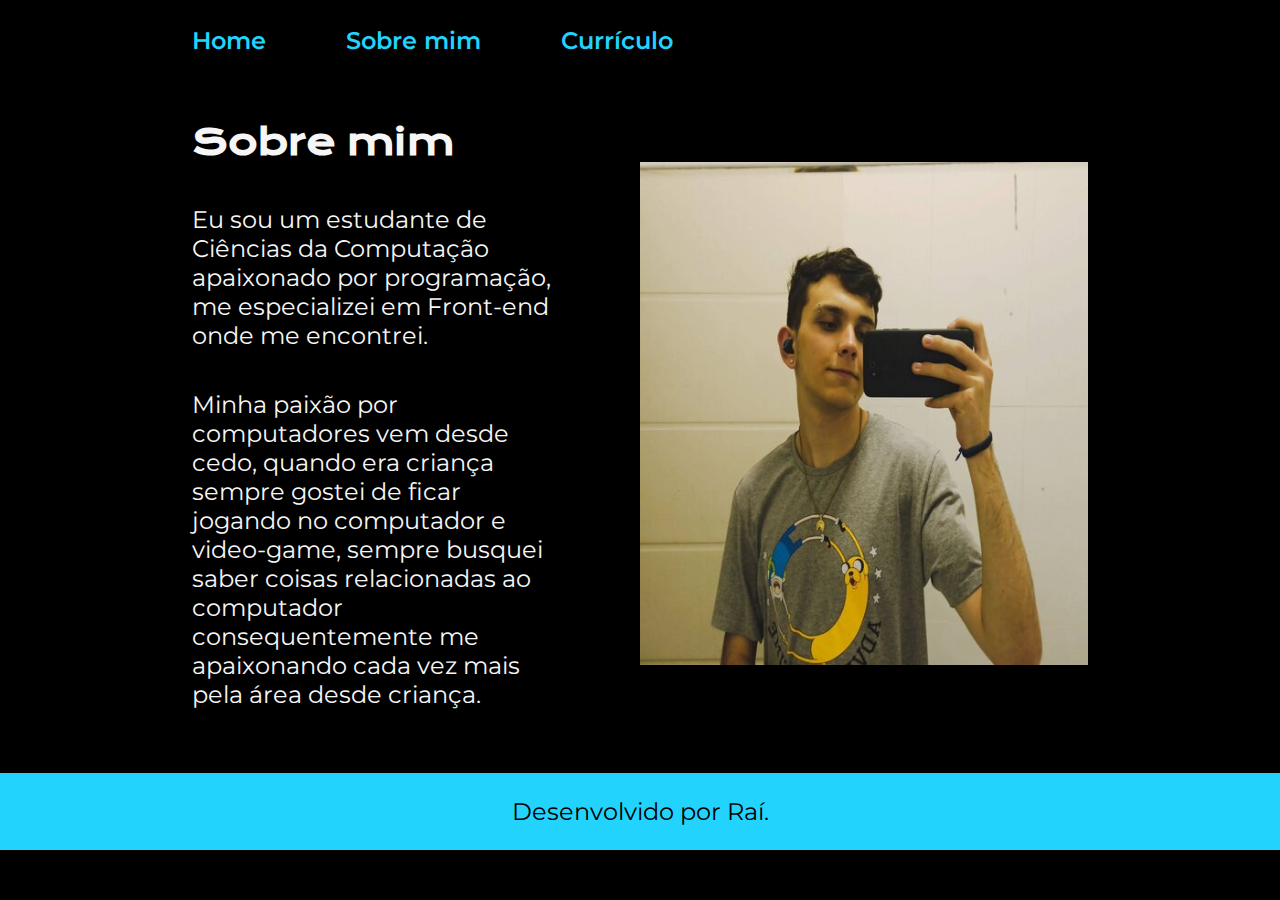
==== about.html @ 9e21d59a "initial commit" ====
<!DOCTYPE html>
<html lang="pt-br">
<head>
  <meta charset="UTF-8">
  <meta name="viewport" content="width=device-width, initial-scale=1.0">
  <link rel="stylesheet" href="./styles/style.css">
  <title>Sobre mim</title>
</head>
<body>
  <!-- Cabeçalho -->
  <header class="cabecalho">
    <!-- navegar entre as paginas, usada na maioria das vezes no header -->
    <nav class="cabecalho__menu">
      <a class="cabecalho__menu__link" href="index.html">Home</a>
      <a class="cabecalho__menu__link" href="about.html">Sobre mim</a>
      <a class="cabecalho__menu__link" href="curriculo.html">Currículo</a>
    </nav>
  </header>
  <main class="apresentacao">
    <section class="apresentacao__conteudo">
      <h1 class="apresentacao__conteudo__titulo">Sobre mim</h1>
      <p class="apresentacao__conteudo__texto">Eu sou um estudante de Ciências da Computação apaixonado por programação, me especializei em Front-end onde me encontrei.</p>
      <p class="apresentacao__conteudo__texto">Minha paixão por computadores vem desde cedo, quando era criança sempre gostei de ficar jogando no computador e video-game, sempre busquei saber coisas relacionadas ao computador consequentemente me apaixonando cada vez mais pela área desde criança.</p>
    </section>
    <img class="apresentacao__img" src="./assets/img.jpg" alt="Foto do Raí Joia no espelho">
  </main>
  <!-- Rodapé -->
  <footer class="rodape">
    <p>Desenvolvido por Raí.</p>
  </footer>
</body>
</html>
---- styles/style.css ----
/* Fonte */
@import url('https://fonts.googleapis.com/css2?family=Krona+One&family=Montserrat:wght@400;600&display=swap');

/* Variável no CSS */
/* OBS: Quando for utilizar a variável, colocar var()
EXEMPLO: body {
  background-color: var(--cor-primaria);
}
*/
:root {
  /* Cores */
  --cor-primaria: #000000;
  --cor-secundaria: #F6F6F6;
  --cor-terciaria: #22D4FD;
  --cor-hover: #272727;

  /* Fontes */
  --fonte-primaria: 'Krona One', sans-serif;
  --fonte-secundaria: 'Montserrat', sans-serif;
}

/* Reset CSS */
* {
  margin: 0;
  padding: 0;
}

/* Página */
body {
  /* Usando 100% da tela */
  /* height: 100vh; */

  /* Usado para fazer com que os elementos não ultrapassem o tamanho do body */
  box-sizing: border-box;

  background-color: var(--cor-primaria);
  color: var(--cor-secundaria);
}

.cabecalho {
  padding:  2% 0% 0% 15%;
}

.cabecalho__menu {
  display: flex;
  gap: 80px;
}

.cabecalho__menu__link {
  font-family: var(--fonte-secundaria);
  font-size: 1.5rem;
  font-weight: 600;
  color: var(--cor-terciaria);

  /* Tirando o sublinhado */
  text-decoration: none;
}

.apresentacao {
  /* margin: 10% 15%; */
  padding: 5% 15%;

  /* Colocando display flex no container para usar o flexbox */
  display: flex;

  /* Usando o flexbox */
  align-items: center;
  justify-content: space-between;
  gap: 82px;
}

.apresentacao__conteudo {
  width: 50%;

  /* Adicionando o flexbox */
  display: flex;

  /* Deixando o conteúdo em coluna com o flexbox */
  flex-direction: column;

  /* Adicionando espaçamento entre as tags com o flexbox */
  gap: 40px;
}

.apresentacao__conteudo__titulo {
  font-size: 2.25rem;
  font-family: var(--fonte-primaria);
}

.titulo-destaque {
  color: var(--cor-terciaria);
}

.apresentacao__conteudo__texto {
  font-size: 1.5rem;
  font-family: var(--fonte-secundaria);
}

.apresentacao__conteudo__texto a {
  text-decoration: none;
  color: var(--cor-terciaria);
}

.apresentacao__conteudo__lista {
  color: var(--cor-secundaria);
}

.apresentacao__conteudo__texto ul {
  display: flex;
  gap: 20px;
  flex-direction: column;
}

.apresentacao__links {
  /* Atribuindo o flexbox */
  display: flex;

  /* Centralizando na vertical, pois o flex direction está em column */
  align-items: center; 

  /* Deixando em coluna */
  flex-direction: column; 

  /* Usando o flexbox */
  justify-content: space-between;

  /* Espaçamento entre eles */
  gap: 32px;
}

.apresentacao__links__subtitulo {
  font-family: var(--fonte-primaria);
  font-weight: 400;
  font-size: 1.5rem;
}

.apresentacao__links__navegacao {
  /* Flexbox */
  display: flex;
  justify-content: center;
  gap: 16px;


  /* background-color: #22D4FD; */
  width: 50%;
  border-radius: 8px;
  font-size: 1.5rem;
  color: var(--cor-secundaria);
  font-family: var(--fonte-secundaria);
  border: 2px solid var(--cor-terciaria);

  /* Peso da fonte */
  font-weight: 600;

  /* Tirar a sublinhado de link */
  text-decoration: none;

  /* Primeiro valor do padding para o eixo vertical e o segundo para o eixo na horizontal */
  padding: 21.5px 0;

  /* centralizar o texto */
  text-align: center;
}

/* HOVER */
.apresentacao__links__link:hover {
  background-color: var(--cor-hover);
  font-size: 1.625rem;
} 

.rodape {
  padding: 24px;
  color: var(--cor-primaria);
  background-color: var(--cor-terciaria);
  text-align: center;
  font-family: var(--fonte-secundaria);
  font-size: 1.5rem;
  font-weight: 400;
}

.apresentacao__img {
  width: 50%;
}

/* Responsividade */
/* Anotação: @media (min-width: 480px ) and (max-width: 800px), nesse caso os estilos serão aplicados em telas de no mínimo “480px” e de no máximo “800px”. */
/* OBS: max-width = quando for igual ou menor ao tamanho colocado, irá aplicar as mudanças  */
@media (max-width: 1200px) {
  .cabecalho {
    padding: 10%;
  }

  .cabecalho__menu {
    justify-content: center;
  }

  .apresentacao {
    flex-direction: column-reverse;
    padding: 5%;
  }

  .apresentacao__conteudo {
    /* Colocado width como auto, para a width se ajustar com o tamanho do padding e da tela
    OBS: width: 100%; seria a mesma coisa que o width: auto;
    */
    width: auto;
  }
}

@media (max-width: 610px) {
  .cabecalho__menu {
    gap: 40px;
  }
}
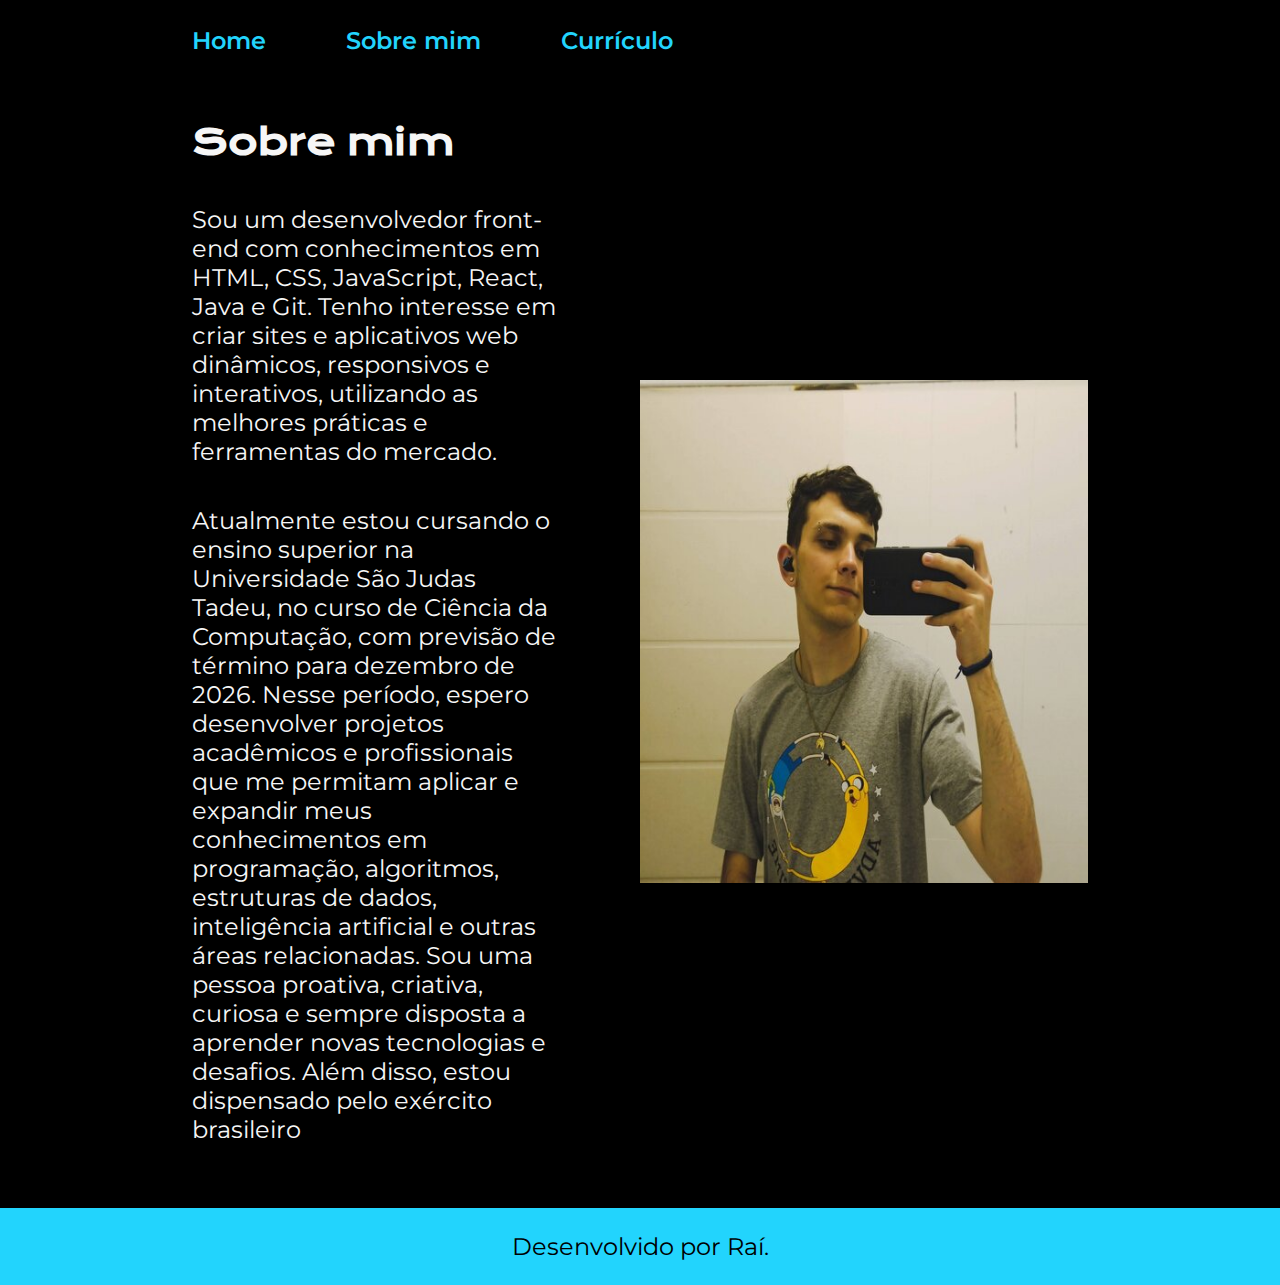
==== commit 85bbb6b0: "att" ====
--- a/about.html
+++ b/about.html
@@ -19,8 +19,8 @@
   <main class="apresentacao">
     <section class="apresentacao__conteudo">
       <h1 class="apresentacao__conteudo__titulo">Sobre mim</h1>
-      <p class="apresentacao__conteudo__texto">Eu sou um estudante de Ciências da Computação apaixonado por programação, me especializei em Front-end onde me encontrei.</p>
-      <p class="apresentacao__conteudo__texto">Minha paixão por computadores vem desde cedo, quando era criança sempre gostei de ficar jogando no computador e video-game, sempre busquei saber coisas relacionadas ao computador consequentemente me apaixonando cada vez mais pela área desde criança.</p>
+      <p class="apresentacao__conteudo__texto">Sou um desenvolvedor front-end com conhecimentos em HTML, CSS, JavaScript, React, Java e Git. Tenho interesse em criar sites e aplicativos web dinâmicos, responsivos e interativos, utilizando as melhores práticas e ferramentas do mercado.</p>
+      <p class="apresentacao__conteudo__texto">Atualmente estou cursando o ensino superior na Universidade São Judas Tadeu, no curso de Ciência da Computação, com previsão de término para dezembro de 2026. Nesse período, espero desenvolver projetos acadêmicos e profissionais que me permitam aplicar e expandir meus conhecimentos em programação, algoritmos, estruturas de dados, inteligência artificial e outras áreas relacionadas. Sou uma pessoa proativa, criativa, curiosa e sempre disposta a aprender novas tecnologias e desafios. Além disso, estou dispensado pelo exército brasileiro</p>
     </section>
     <img class="apresentacao__img" src="./assets/img.jpg" alt="Foto do Raí Joia no espelho">
   </main>
--- a/styles/style.css
+++ b/styles/style.css
@@ -163,7 +163,7 @@
 }
 
 /* HOVER */
-.apresentacao__links__link:hover {
+.apresentacao__links__navegacao:hover {
   background-color: var(--cor-hover);
   font-size: 1.625rem;
 } 
